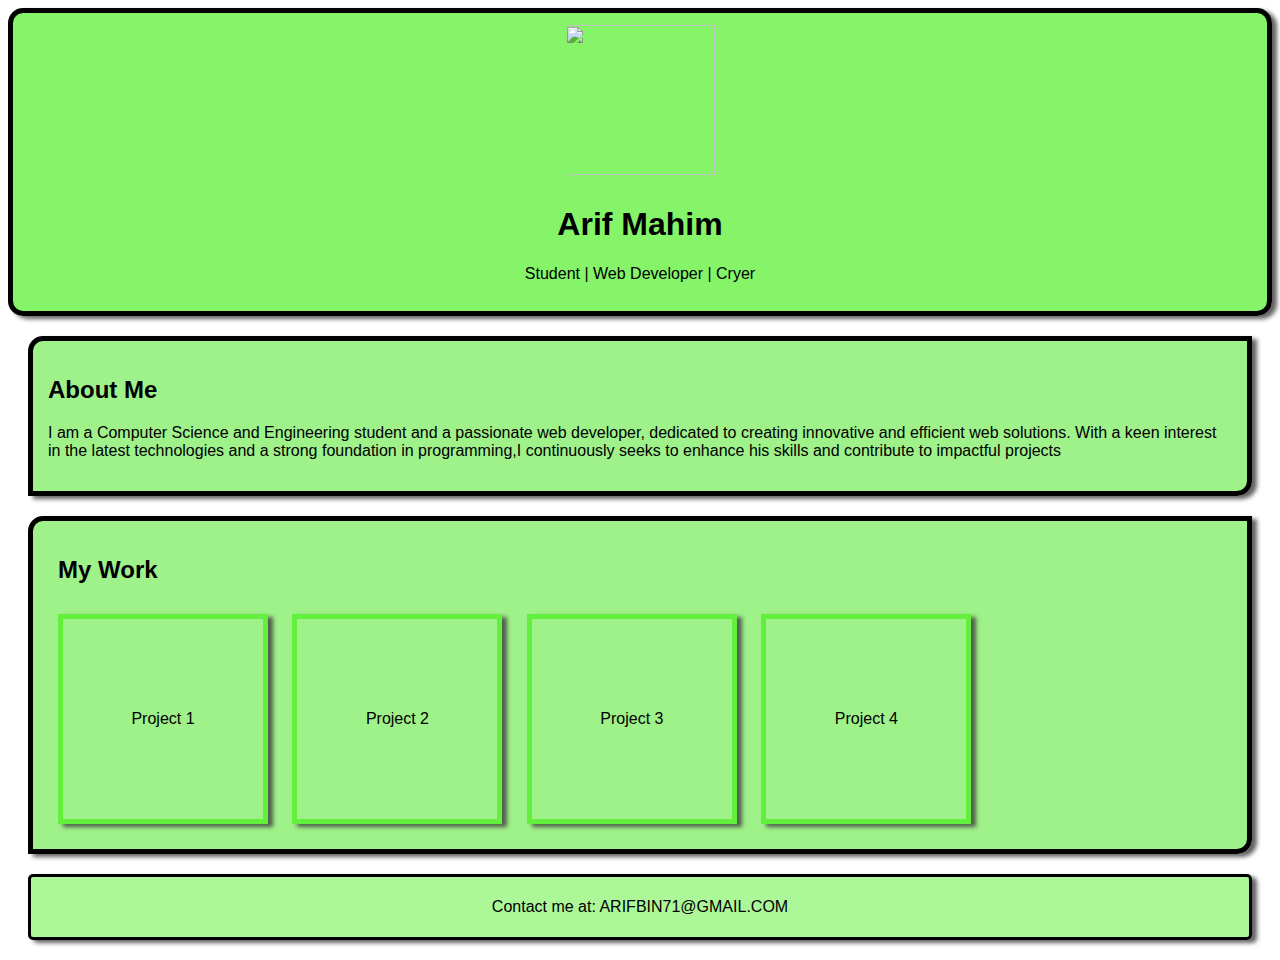
==== index.html @ 4b2ddeed "2nd" ====
<!DOCTYPE html>
<html lang="en">
<head>
    <meta charset="UTF-8">
    <meta name="viewport" content="width=device-width, initial-scale=1.0">
    <title>Arif Mahim Portfolio</title>
    <link rel="stylesheet" href="styles/styles.css">
   
</head>
<body>
    <header>
        <img src="images/Icon.png">
        <h1>Arif Mahim</h1>
        <p>Student | Web Developer | Cryer</p>
    </header>
    <section id="bio">
        <h2>About Me</h2>
        <p>I am a Computer Science and Engineering student and a passionate web developer, dedicated to creating innovative and efficient web solutions. With a keen interest in the latest technologies and a strong foundation in programming,I continuously seeks to enhance his skills and contribute to impactful projects</p>
    </section>
    <section id="work">
        <h2><span style="margin: 10px;">My Work</span></h2>
        <div class="project" id="project1">Project 1</div>
        <div class="project" id="project2">Project 2</div>
        <div class="project" id="project3">Project 3</div>
        <div class="project" id="project4">Project 4</div>
    </section>
    <footer>
        <p>Contact me at: ARIFBIN71@GMAIL.COM</p>
    </footer>
</body>
</html>
---- styles/styles.css ----
body {
    font-family: Arial, sans-serif;
}

header {
    text-align: center;
    padding: 12px;
    background-color: #3eee12a1;
    border: 5px solid black;
    border-radius: 15px;
    box-shadow: 5px 3px 4px rgba(65, 62, 62, 0.815);
}

header img {
    width: 150px;
    height: 150px;
    margin-bottom: 10px;
}
section {
    margin: 20px;
}

.project {
    width: 200px; /* Square dimensions */
    height: 200px;
    border: 5px solid #3eee12a1;
    margin: 10px;
    display: inline-block; /* Aligns the containers side by side */
    text-align: center;
    line-height: 200px; /* Vertically centers the text */
    box-shadow: 5px 3px 4px rgba(65, 62, 62, 0.815);
}
h1, h2 {
    color: #000000;
}

#bio, #work {
    background-color: #3ce2127e;
    border: 5px solid black;
    border-top-left-radius: 15px;
    border-bottom-right-radius: 15px;
    padding: 15px;
    box-shadow: 5px 3px 4px rgba(65, 62, 62, 0.815);
}

footer {
    background-color: #51f0297a;
    margin: 20px;
    text-align: center;
    padding: 5px;
    border: 3px solid black;
    border-radius: 5px;
    box-shadow: 5px 3px 4px rgba(65, 62, 62, 0.815);
}
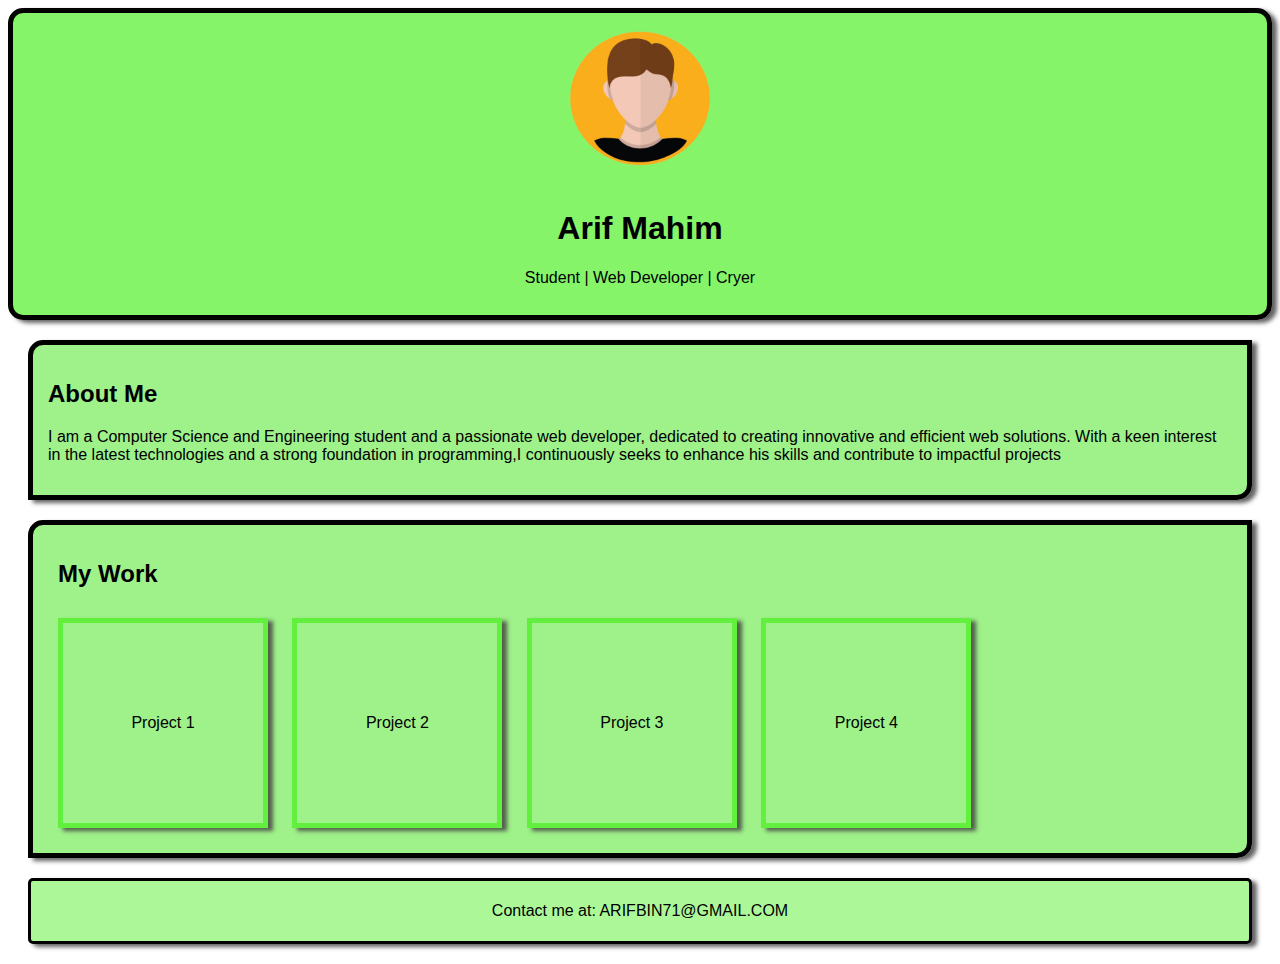
==== commit dbd12297: "last" ====
--- a/index.html
+++ b/index.html
@@ -9,7 +9,7 @@
 </head>
 <body>
     <header>
-        <img src="images/Icon.png">
+        <img src="Images/Icon.png">
         <h1>Arif Mahim</h1>
         <p>Student | Web Developer | Cryer</p>
     </header>
